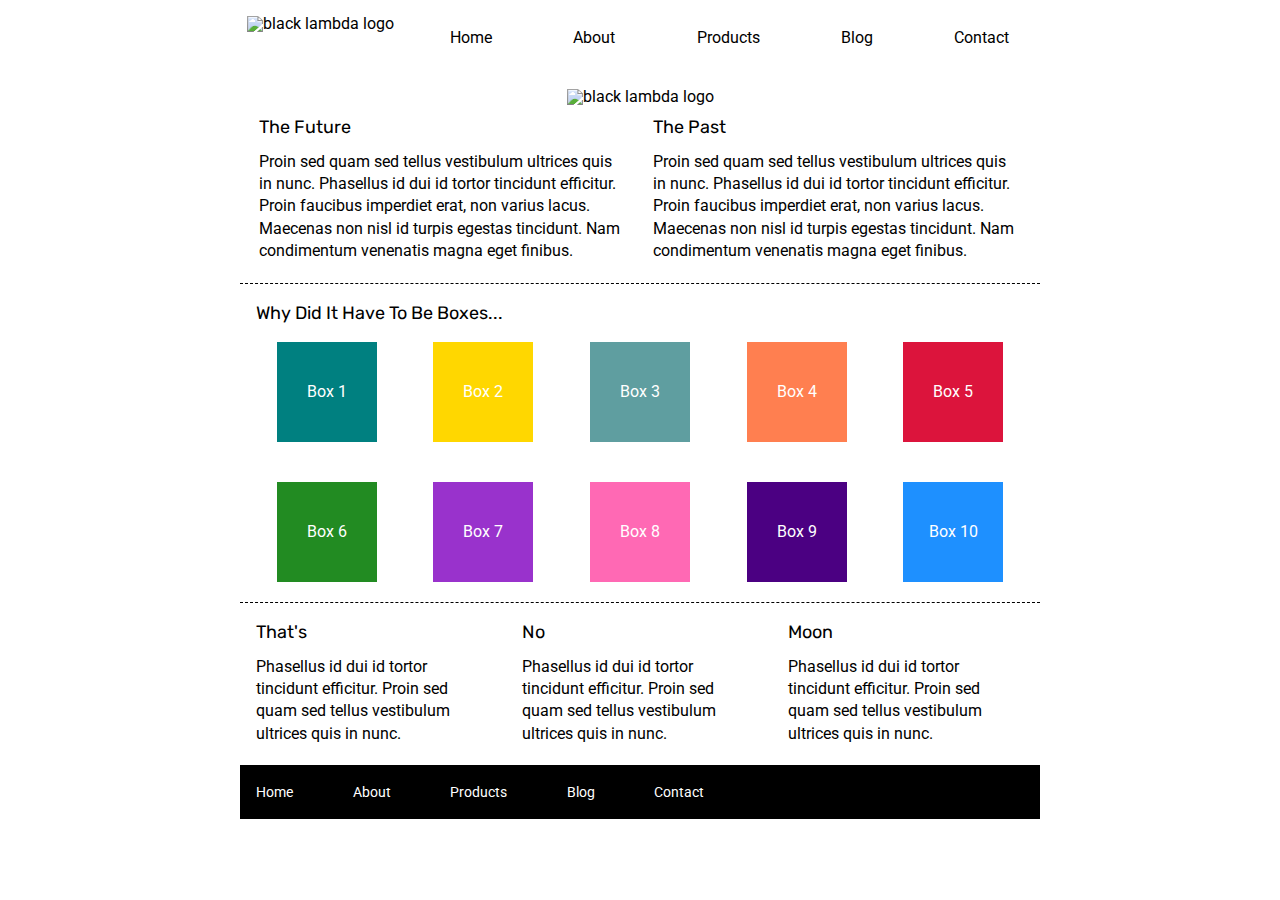
==== index.html @ 59e311a6 "mvp for index page" ====
<!doctype html>

<html lang="en">
<head>
  <meta charset="utf-8">

  <title>Sprint Challenge - Home</title>

  <link href="https://fonts.googleapis.com/css?family=Roboto|Rubik" rel="stylesheet">
  <link rel="stylesheet" href="css/index.css">

</head>
<section>
    <div class="nav">
        <nav nav-child>
            <img class="jumbo" src="img/lambda-black.png" alt="black lambda logo" >
                <a href="#">Home</a>
                <a href="#">About</a>
                <a href="#">Products</a>
                <a href="#">Blog</a>
                <a href="#">Contact</a>
        </nav>    
    </div>
    </section>
    <div class="sec">
    <img src="img/jumbo.jpg" alt="black lambda logo" >
    </div>
    <section>

        </section>
<body>
    <div class="container">
   
        <section class="top-content">
            <div class="text-container">
                <h2>The Future</h2>
                <p>Proin sed quam sed tellus vestibulum ultrices quis in nunc. Phasellus id dui id tortor tincidunt efficitur. Proin faucibus imperdiet erat, non varius lacus. Maecenas non nisl id turpis egestas tincidunt. Nam condimentum venenatis magna eget finibus.</p>
            </div>
            <div class="text-container">
                <h2>The Past</h2>
                <p>Proin sed quam sed tellus vestibulum ultrices quis in nunc. Phasellus id dui id tortor tincidunt efficitur. Proin faucibus imperdiet erat, non varius lacus. Maecenas non nisl id turpis egestas tincidunt. Nam condimentum venenatis magna eget finibus.</p>
            </div>
        </section>
        
        <section class="middle-content">
        
            <h2>Why Did It Have To Be Boxes...</h2>
            
            <div class="boxes">
                <div class="box1">Box 1</div>
                <div class="box2">Box 2</div>
                <div class="box3">Box 3</div>
                <div class="box4">Box 4</div>
                <div class="box5">Box 5</div>
                <div class="box6">Box 6</div>
                <div class="box7">Box 7</div>
                <div class="box8">Box 8</div>
                <div class="box9">Box 9</div>
                <div class="box10">Box 10</div>
            </div>
        
        </section>

        <section class="bottom-content">

            <div class="text-container">
                <h2>That's</h2>
                <p>Phasellus id dui id tortor tincidunt efficitur. Proin sed quam sed tellus vestibulum ultrices quis in nunc.</p>
            </div>
            <div class="text-container">
                <h2>No</h2>
                <p>Phasellus id dui id tortor tincidunt efficitur. Proin sed quam sed tellus vestibulum ultrices quis in nunc.</p>
            </div>
            <div class="text-container">
                <h2>Moon</h2>
                <p>Phasellus id dui id tortor tincidunt efficitur. Proin sed quam sed tellus vestibulum ultrices quis in nunc.</p>
            </div>

        </section>
        
        <footer>
            <nav>
                <a href="#">Home</a>
                <a href="#">About</a>
                <a href="#">Products</a>
                <a href="#">Blog</a>
                <a href="#">Contact</a>
            </nav>
        </footer>
    </div><!-- container -->        
</body>
</html>
---- css/index.css ----
/* http://meyerweb.com/eric/tools/css/reset/ 
   v2.0 | 20110126
   License: none (public domain)
*/

html, body, div, span, applet, object, iframe,
h1, h2, h3, h4, h5, h6, p, blockquote, pre,
a, abbr, acronym, address, big, cite, code,
del, dfn, em, img, ins, kbd, q, s, samp,
small, strike, strong, sub, sup, tt, var,
b, u, i, center,
dl, dt, dd, ol, ul, li,
fieldset, form, label, legend,
table, caption, tbody, tfoot, thead, tr, th, td,
article, aside, canvas, details, embed, 
figure, figcaption, footer, header, hgroup, 
menu, nav, output, ruby, section, summary,
time, mark, audio, video {
	margin: 0;
	padding: 0;
	border: 0;
	font-size: 100%;
	font: inherit;
	vertical-align: baseline;
}
/* HTML5 display-role reset for older browsers */
article, aside, details, figcaption, figure, 
footer, header, hgroup, menu, nav, section {
	display: block;
}
body {
	line-height: 1;
}
ol, ul {
	list-style: none;
}
blockquote, q {
	quotes: none;
}
blockquote:before, blockquote:after,
q:before, q:after {
	content: '';
	content: none;
}
table {
	border-collapse: collapse;
	border-spacing: 0;
}

* {
    box-sizing: border-box;
}

html, body {
    height: 100%;
    font-family: 'Roboto', sans-serif;
}

h1, h2, h3, h4, h5 {
    font-size: 18px;
    margin-bottom: 15px;
    font-family: 'Rubik', sans-serif;
}

p {
    line-height: 1.4;
}

.container {
    width: 800px;
    margin: 0 auto;
}

.top-content {
    display: flex;
    flex-wrap: wrap;
    justify-content: space-evenly;
    margin-bottom: 20px;
    border-bottom: 1px dashed black;
}

.top-content .text-container {
    width: 48%;
    padding: 0 1%;
    padding-bottom: 20px;  
}

.middle-content {
    margin-bottom: 20px;
    border-bottom: 1px dashed black;
}

.middle-content h2 {
    padding: 0 2%;
    margin-bottom: 0;
}

.middle-content .boxes {
    display: flex;
    flex-wrap: wrap;
    justify-content: space-evenly;
}

.middle-content .boxes .box {
    width: 12.5%;
    height: 100px;
    background: black;
    margin: 20px 2.5%;
    color: white;
    display: flex;
    align-items: center;
    justify-content: center;
}

.bottom-content {
    display: flex;
    margin: 0 2% 20px;
    justify-content: space-around;
}

.bottom-content .text-container {
    padding-right: 4%;
}

.bottom-content .text-container:last-child {
    padding-right: 0;
}

footer {
    width: 100%;
    background: black;
}

footer nav {
    width: 60%;
    display: flex;
    justify-content: space-between;
    align-items: center;
    padding: 20px 2%;
    font-size: 14px;
}

footer nav a {
    color: white;
    text-decoration: none;
}
nav{
    display: flex;
    justify-content: center;
}
.nav a{
    display: flex;
    justify-content: space-between;
    align-items: center;
    padding: 15px 2%;
    margin: 15px;'
    font-size: 14px;
    text-decoration: none;
    color: black;
    
}

.jumbo{
padding: 1em;
}

.sec{
    display: flex;
    justify-content: center;
    padding: 1%;
}
.box1{
    width: 12.5%;
    height: 100px;
    background: teal;
    margin: 20px 2.5%;
    color: white;
    display: flex;
    align-items: center;
    justify-content: center;
} 
.box2{
    width: 12.5%;
    height: 100px;
    background: gold;
    margin: 20px 2.5%;
    color: white;
    display: flex;
    align-items: center;
    justify-content: center;
} 
.box3{
    width: 12.5%;
    height: 100px;
    background: cadetblue;
    margin: 20px 2.5%;
    color: white;
    display: flex;
    align-items: center;
    justify-content: center;
} 
.box4{
    width: 12.5%;
    height: 100px;
    background: coral;
    margin: 20px 2.5%;
    color: white;
    display: flex;
    align-items: center;
    justify-content: center;
} .box5{
    width: 12.5%;
    height: 100px;
    background: crimson;
    margin: 20px 2.5%;
    color: white;
    display: flex;
    align-items: center;
    justify-content: center;
} 
.box6{
    width: 12.5%;
    height: 100px;
    background: forestgreen;
    margin: 20px 2.5%;
    color: white;
    display: flex;
    align-items: center;
    justify-content: center;
} 
.box7{
    width: 12.5%;
    height: 100px;
    background: darkorchid;
    margin: 20px 2.5%;
    color: white;
    display: flex;
    align-items: center;
    justify-content: center;
} 
.box8{
    width: 12.5%;
    height: 100px;
    background: hotpink;
    margin: 20px 2.5%;
    color: white;
    display: flex;
    align-items: center;
    justify-content: center;
} 
.box9{
    width: 12.5%;
    height: 100px;
    background: indigo;
    margin: 20px 2.5%;
    color: white;
    display: flex;
    align-items: center;
    justify-content: center;
} 
.box10{
    width: 12.5%;
    height: 100px;
    background: dodgerblue;
    margin: 20px 2.5%;
    color: white;
    display: flex;
    align-items: center;
    justify-content: center;
}
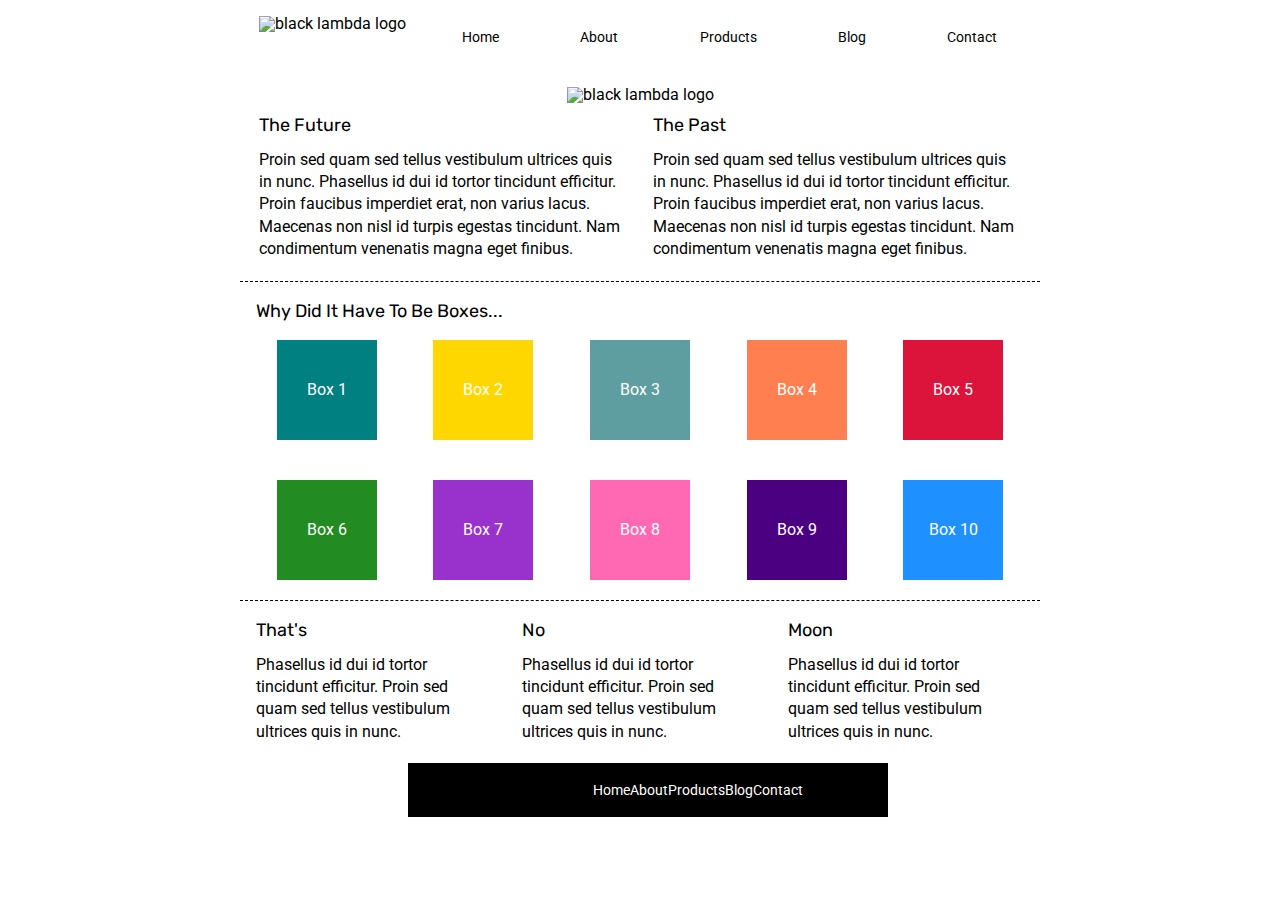
==== commit 1a0fd294: "mvp for about page" ====
--- a/index.html
+++ b/index.html
@@ -5,30 +5,30 @@
   <meta charset="utf-8">
 
   <title>Sprint Challenge - Home</title>
-
+<!-- google font famaiily -->
   <link href="https://fonts.googleapis.com/css?family=Roboto|Rubik" rel="stylesheet">
   <link rel="stylesheet" href="css/index.css">
 
 </head>
-<section>
+<section><!-- nav starts -->
     <div class="nav">
         <nav nav-child>
             <img class="jumbo" src="img/lambda-black.png" alt="black lambda logo" >
-                <a href="#">Home</a>
-                <a href="#">About</a>
+                <a href="index.html">Home</a>
+                <a href="about.html">About</a>
                 <a href="#">Products</a>
                 <a href="#">Blog</a>
                 <a href="#">Contact</a>
         </nav>    
     </div>
-    </section>
+    </section> <!-- Wnav ends -->
     <div class="sec">
-    <img src="img/jumbo.jpg" alt="black lambda logo" >
+    <img src="img/jumbo.jpg" alt="black lambda logo" > <!-- head image -->
     </div>
     <section>
 
         </section>
-<body>
+<body> <!-- body begins-->
     <div class="container">
    
         <section class="top-content">
@@ -77,16 +77,17 @@
             </div>
 
         </section>
-        
+        <div>
         <footer>
-            <nav>
-                <a href="#">Home</a>
-                <a href="#">About</a>
+            <nav class="foot">
+                <a href="index.html">Home</a>
+                <a href="about.html">About</a>
                 <a href="#">Products</a>
                 <a href="#">Blog</a>
                 <a href="#">Contact</a>
             </nav>
         </footer>
+        <div>
     </div><!-- container -->        
 </body>
 </html>--- a/css/index.css
+++ b/css/index.css
@@ -153,7 +153,7 @@
     justify-content: space-between;
     align-items: center;
     padding: 15px 2%;
-    margin: 15px;'
+    margin: 15px;
     font-size: 14px;
     text-decoration: none;
     color: black;
@@ -267,4 +267,56 @@
     display: flex;
     align-items: center;
     justify-content: center;
-} +} 
+.start{
+    display: flex;
+    width: 65%;
+    justify-content: center;
+    margin-left: 17em;
+    margin-bottom: 1em;
+    font-size: 18px;
+   
+}
+.end{
+    display: flex;
+    width: 65%;
+    justify-content: center;
+    margin-left: 17em;
+    font-size: 18px;   
+}
+.about{
+    width: 57%;
+    display: flex;
+    justify-content: center;
+    margin: 1em;  
+    margin-left: 22%;
+}
+.aboutt{
+    width: 10%;
+    display: flex;
+    justify-content: center;
+    margin: 1em;  
+    margin-left:19%;
+}
+.h2{
+    width: 57%;
+    display: flex;
+    justify-content: center;
+    margin: 1em;  
+    margin-left: 22%;
+}
+.h22{
+    width: 57%;
+    display: flex;
+    justify-content: center;
+    margin: 1em;  
+    margin-left: -1%;
+}
+
+.foot ,footer{
+    display: flex;
+    justify-content: center;
+    width: 60%;
+    margin-left:21% ;
+
+}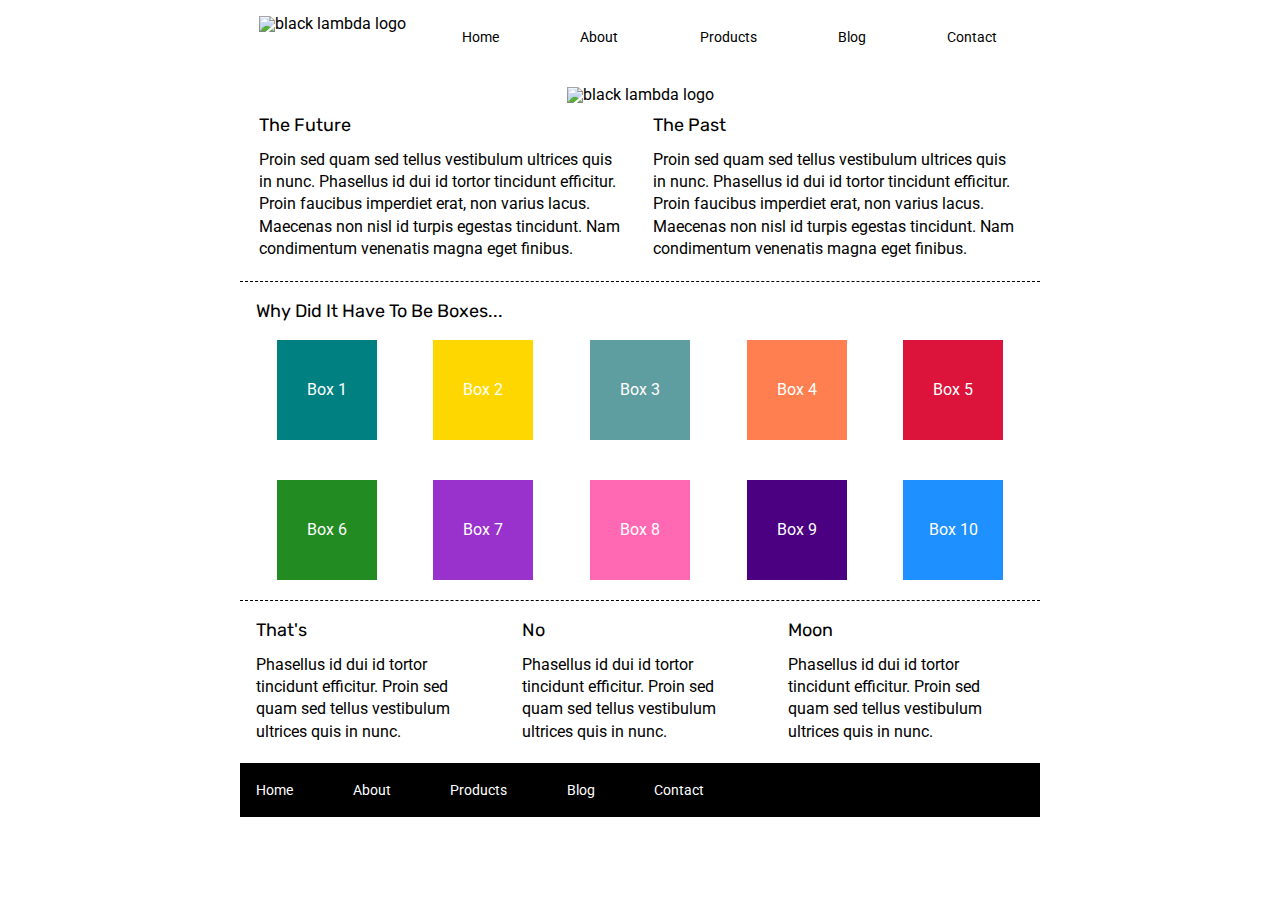
==== commit a4da0621: "added stretch goals" ====
--- a/index.html
+++ b/index.html
@@ -43,7 +43,7 @@
         </section>
         
         <section class="middle-content">
-        
+        <!-- box portion starts-->
             <h2>Why Did It Have To Be Boxes...</h2>
             
             <div class="boxes">
@@ -59,9 +59,9 @@
                 <div class="box10">Box 10</div>
             </div>
         
-        </section>
+        </section><!-- box portion ends -->
 
-        <section class="bottom-content">
+        <section class="bottom-content"> <!-- Write your comments here -->
 
             <div class="text-container">
                 <h2>That's</h2>
@@ -78,16 +78,14 @@
 
         </section>
         <div>
-        <footer>
-            <nav class="foot">
-                <a href="index.html">Home</a>
-                <a href="about.html">About</a>
-                <a href="#">Products</a>
-                <a href="#">Blog</a>
-                <a href="#">Contact</a>
-            </nav>
-        </footer>
-        <div>
-    </div><!-- container -->        
+            <footer> <!-- footer begins -->
+                <nav>
+                  <a href="index.html">Home</a>
+                  <a href="about.html">About</a>
+                  <a href="#">Products</a>
+                  <a href="#">Blog</a>
+                  <a href="#">Contact</a>
+                </nav>
+              </footer>
 </body>
 </html>--- a/css/index.css
+++ b/css/index.css
@@ -125,9 +125,12 @@
 .bottom-content .text-container:last-child {
     padding-right: 0;
 }
-
+.foot{
+    width: 60%;
+    margin-left: 21%;
+}
 footer {
-    width: 100%;
+    
     background: black;
 }
 
@@ -140,7 +143,7 @@
     font-size: 14px;
 }
 
-footer nav a {
+ nav a {
     color: white;
     text-decoration: none;
 }
@@ -268,7 +271,7 @@
     align-items: center;
     justify-content: center;
 } 
-.start{
+.start{ /* brokenup into 2 sections so i can flex items*/ 
     display: flex;
     width: 65%;
     justify-content: center;
@@ -277,7 +280,7 @@
     font-size: 18px;
    
 }
-.end{
+.end{   /* brokenup into 2 sections so i can flex items */ 
     display: flex;
     width: 65%;
     justify-content: center;
@@ -312,11 +315,3 @@
     margin: 1em;  
     margin-left: -1%;
 }
-
-.foot ,footer{
-    display: flex;
-    justify-content: center;
-    width: 60%;
-    margin-left:21% ;
-
-}